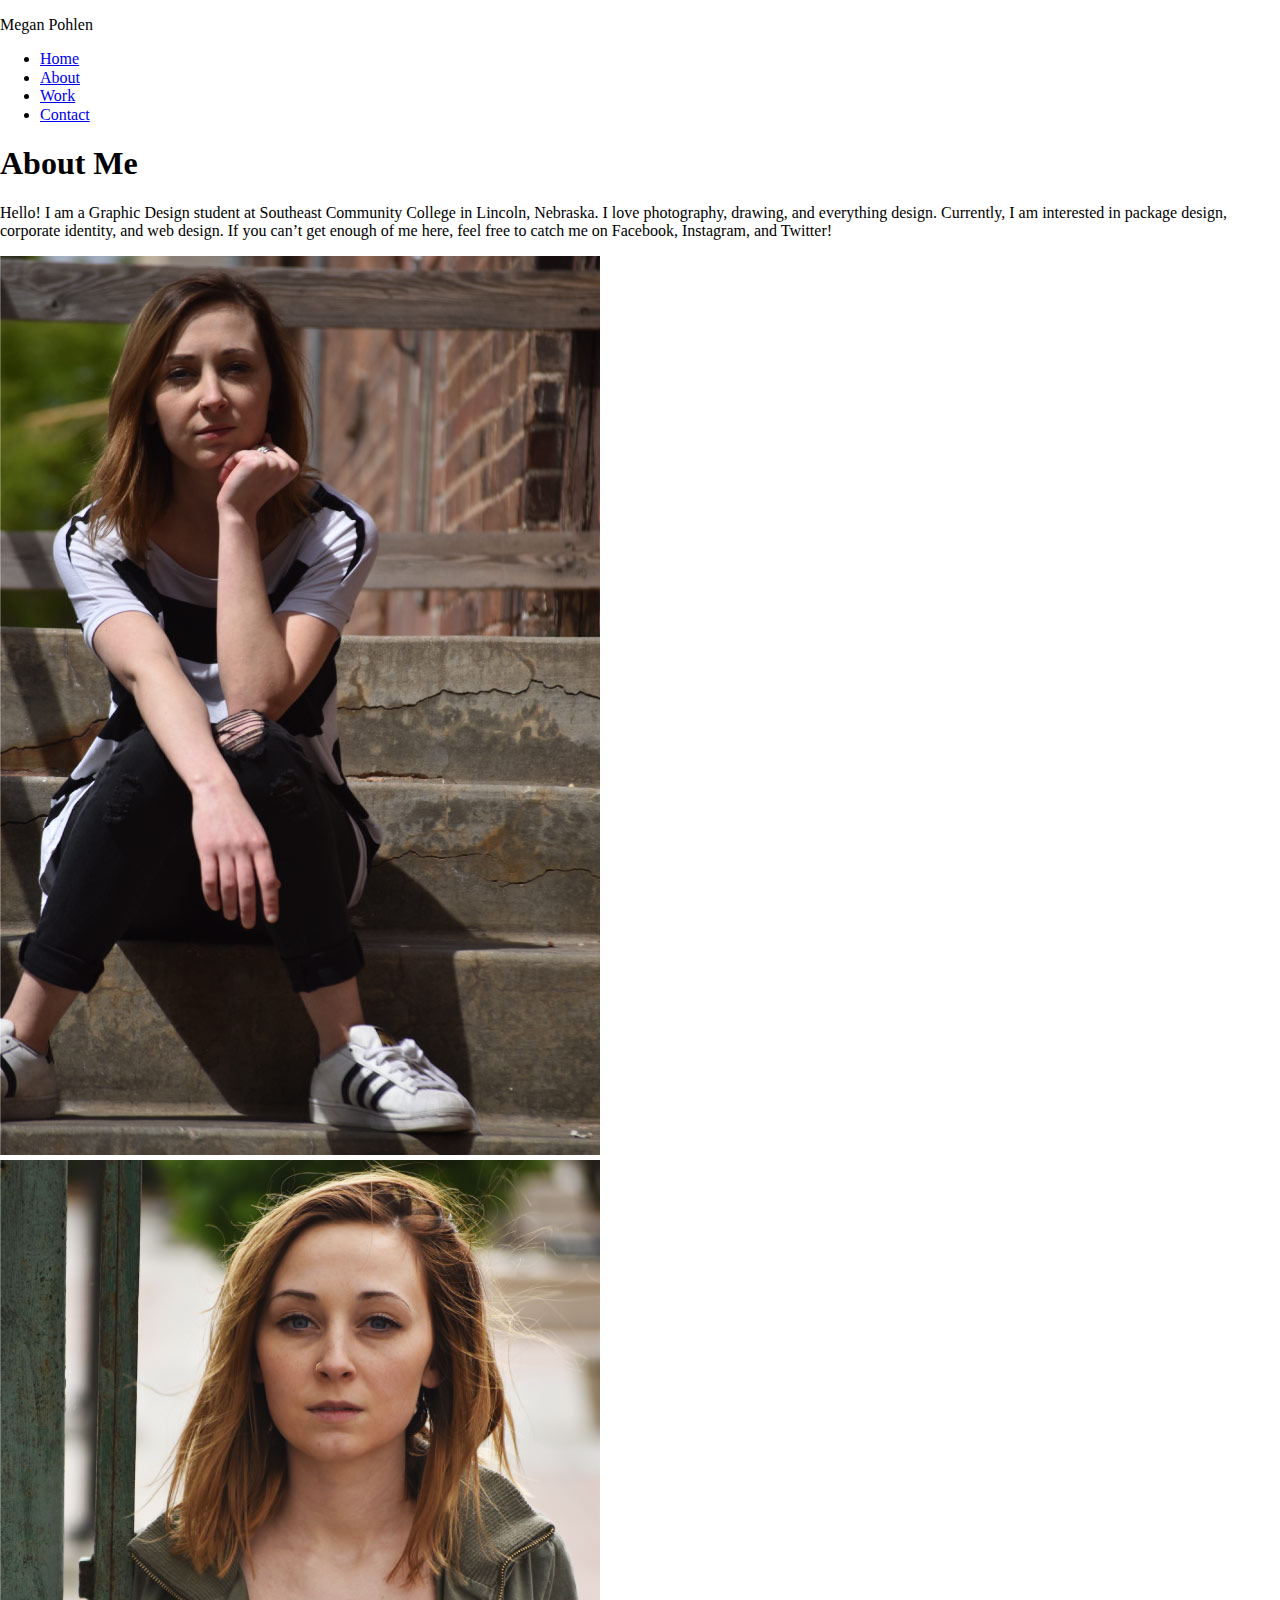
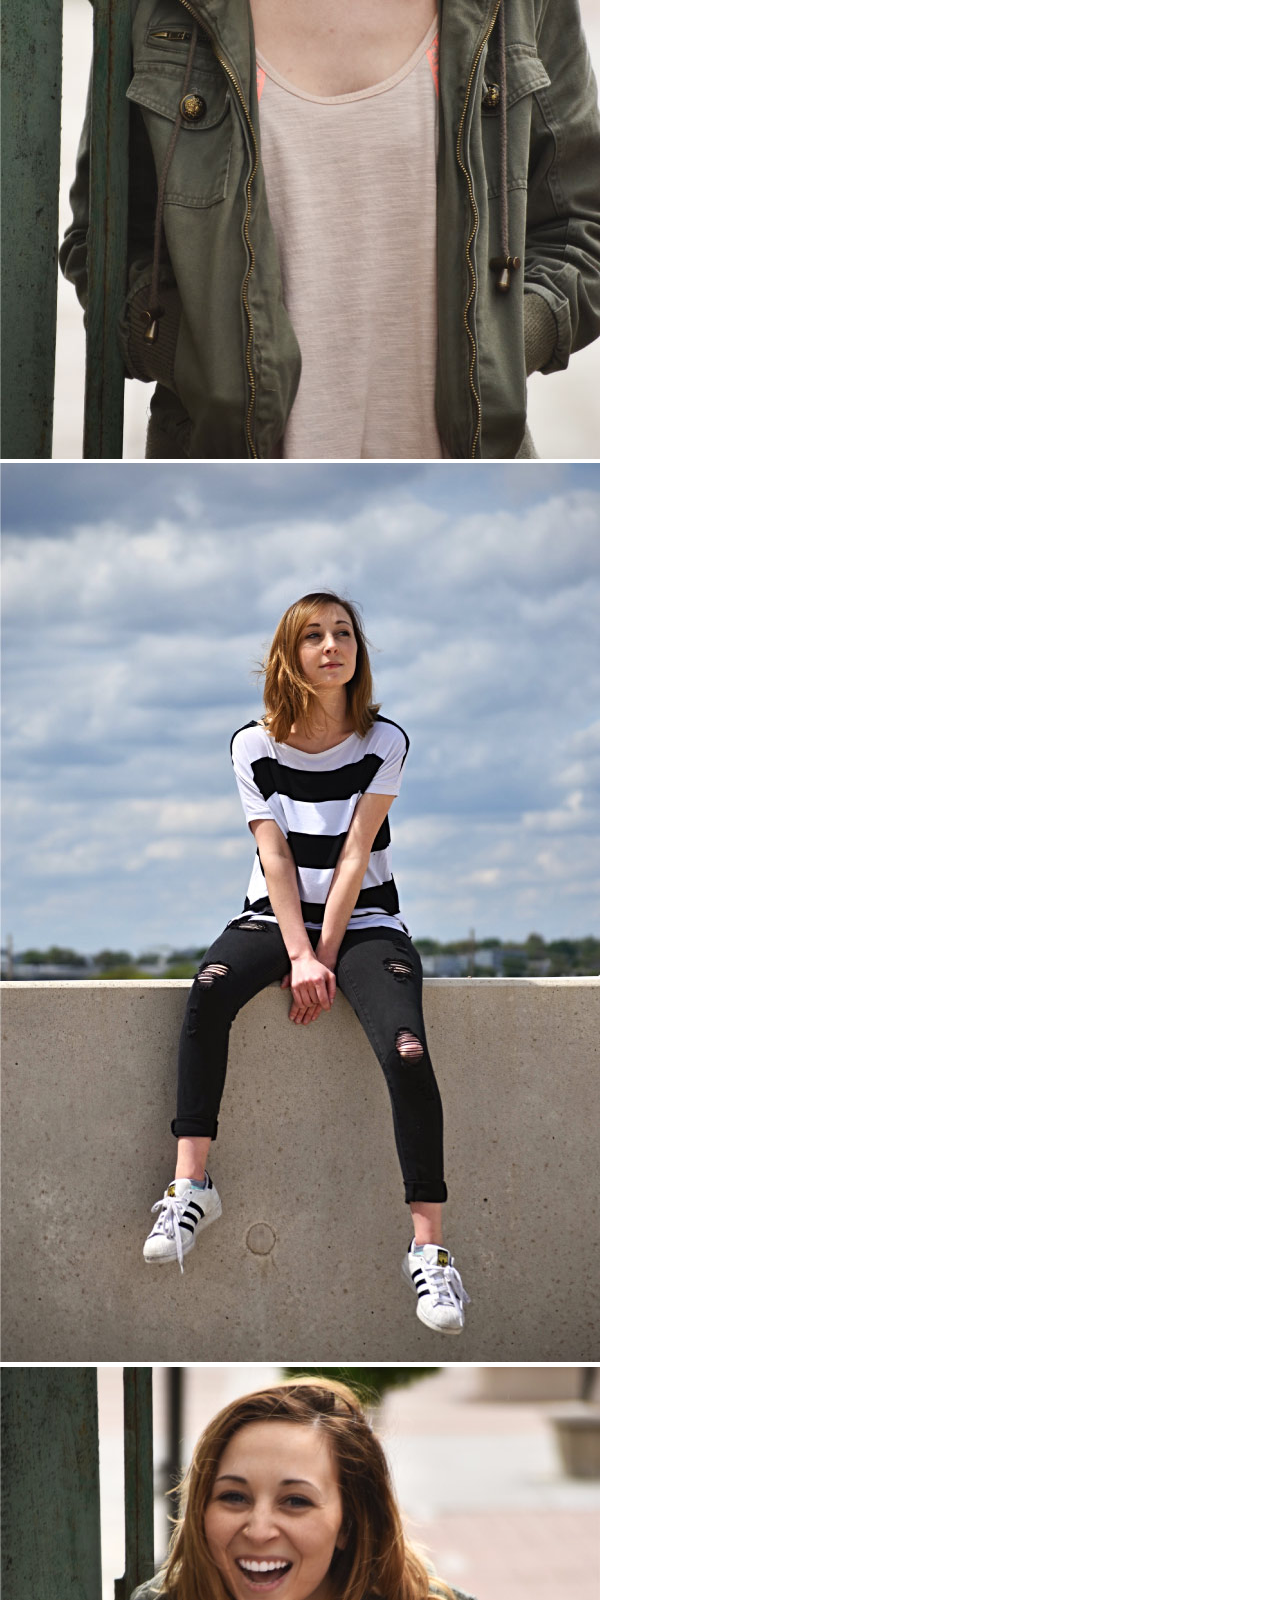
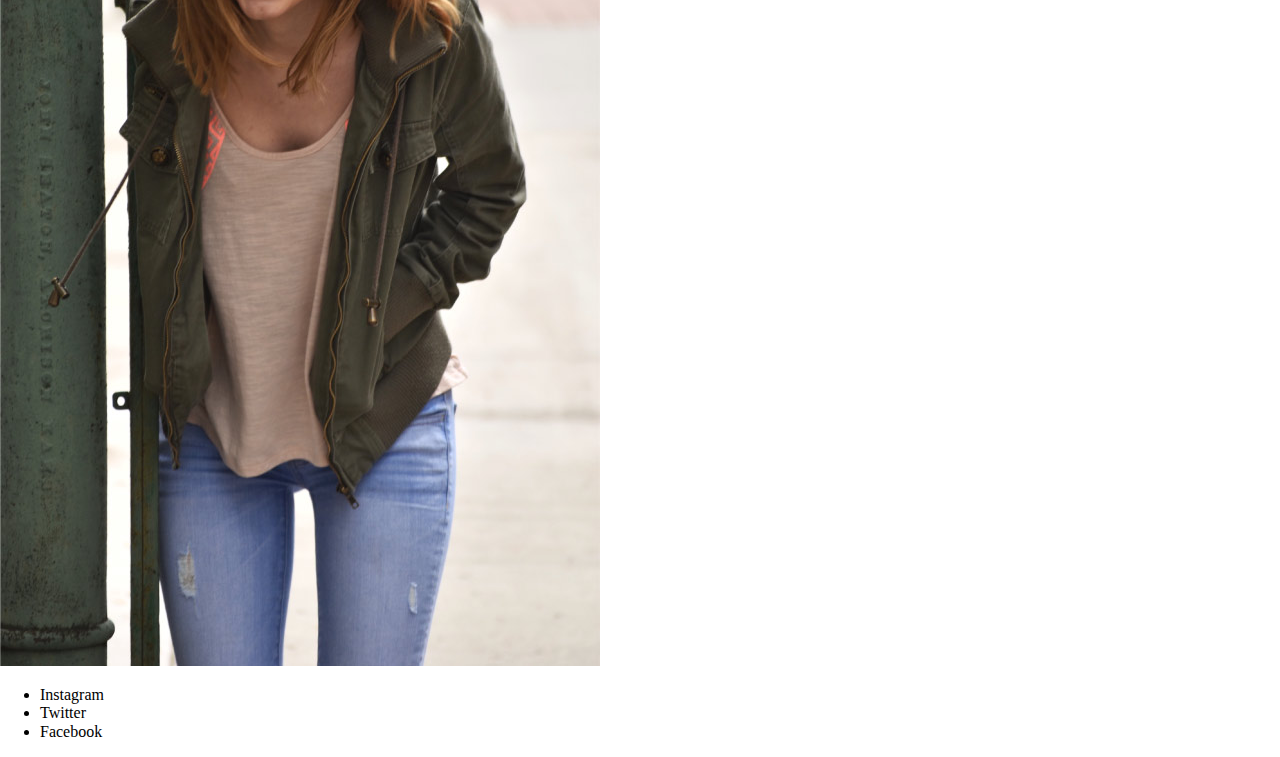
==== about.html @ 6000132f "9/11" ====
<!doctype html>
<html>
<head>
<meta charset="UTF-8">
<link rel="stylesheet" type="text/css" href="css/normalize.css">
<link rel="stylesheet" type="text/css" href="css/main.css">
<title>About</title>
</head>

<body>
<header id="home" class="bg-blue">
	<div class="wrapper">
		<p>Megan Pohlen</p>
		<nav>
			<ul>
				<li><a href="index.html">Home</a></li>
				<li><a href="#">About</a></li>
				<li><a href="work.html">Work</a></li>
				<li><a href="contact.html">Contact</a></li>
			</ul>
		</nav>
	</div>
</header>
<section id="about" class="bg-lght-gray">
	<div class="wrapper">
		<header>
			<h1>About Me</h1>
		</header>
		<p>Hello! I am a Graphic Design student at Southeast Community College in Lincoln, Nebraska. I love photography, drawing, and everything design. Currently, I am interested in package design, corporate identity, and web design. If you can’t get enough of me here, feel free to catch me on Facebook, Instagram, and Twitter!</p>
		<div class="row" id="about-me-images">
			<div class="f-l">
				<img src="img/megan-sitting.jpg" alt="Megan posing seriously on stairs in black and white shirt">
			</div>
			<div class="f-l">	
				<img src="img/megan-serious.jpg" alt="Megan standing in green jacket with serious face">
			</div>
			<div class="f-l">
				<img src="img/megan-on-ledge.jpg" alt="Megan sitting on ledge in black and white shirt">
			</div>
			<div class="f-r">
				<img src="img/megan-laughing.jpg" alt="Megan standing in green jacket, laughing">
			</div>
		</div>
	</div>
</section>
<footer class="bg-blue">
	<div class="wrapper">
		<ul>
			<li><a href="https://www.instagram.com/meganpohlen/" target="_blank"></a> <span>Instagram</span> </li>
			<li><a href="https://twitter.com/Megan_Pohlen" target="_blank"></a> <span>Twitter</span> </li>
			<li><a href="https://www.facebook.com/megan.pohlen" target="_blank"></a> <span>Facebook</span> </li>
		</ul>
	</div>
</footer>

</body>
</html>
---- css/main.css ----
@charset "UTF-8";
/* CSS Document */
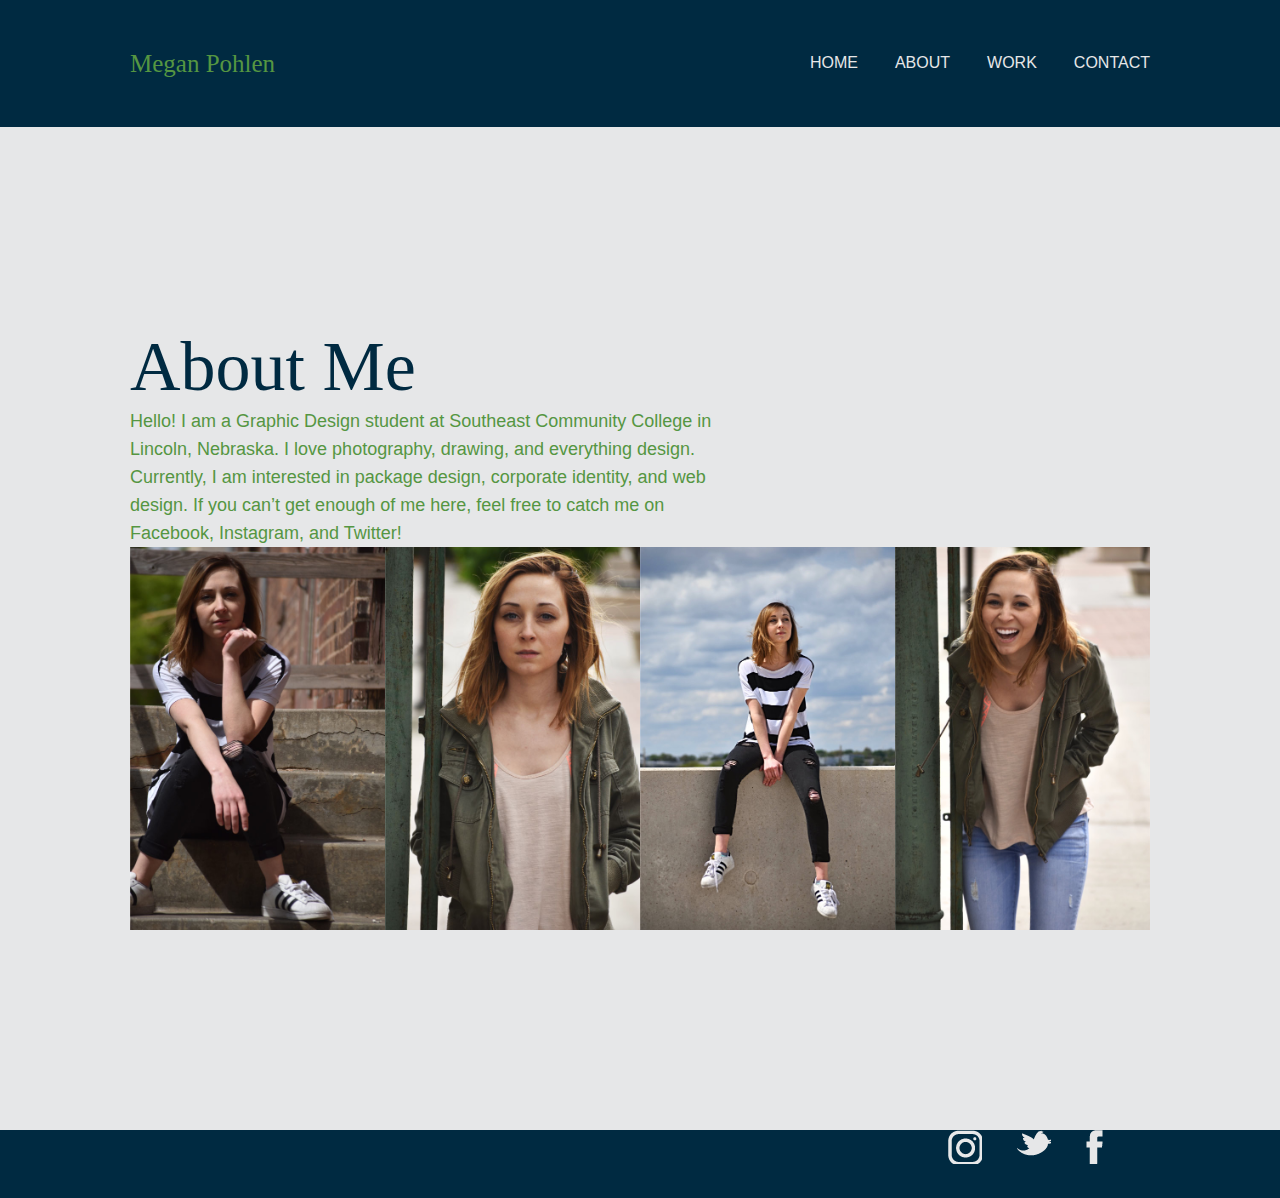
==== commit 39406e2d: "9/12" ====
--- a/about.html
+++ b/about.html
@@ -7,7 +7,7 @@
 <title>About</title>
 </head>
 
-<body>
+<body id="about-page">
 <header id="home" class="bg-blue">
 	<div class="wrapper">
 		<p>Megan Pohlen</p>
@@ -28,18 +28,10 @@
 		</header>
 		<p>Hello! I am a Graphic Design student at Southeast Community College in Lincoln, Nebraska. I love photography, drawing, and everything design. Currently, I am interested in package design, corporate identity, and web design. If you can’t get enough of me here, feel free to catch me on Facebook, Instagram, and Twitter!</p>
 		<div class="row" id="about-me-images">
-			<div class="f-l">
-				<img src="img/megan-sitting.jpg" alt="Megan posing seriously on stairs in black and white shirt">
-			</div>
-			<div class="f-l">	
-				<img src="img/megan-serious.jpg" alt="Megan standing in green jacket with serious face">
-			</div>
-			<div class="f-l">
-				<img src="img/megan-on-ledge.jpg" alt="Megan sitting on ledge in black and white shirt">
-			</div>
-			<div class="f-r">
-				<img src="img/megan-laughing.jpg" alt="Megan standing in green jacket, laughing">
-			</div>
+			<img src="img/megan-sitting.jpg" alt="" width="255" height="383" class="float">
+			<img src="img/megan-serious.jpg" alt="" width="255" height="383" class="float">
+			<img src="img/megan-on-ledge.jpg" alt="" width="255" height="383" class="float">
+			<img src="img/megan-laughing.jpg" alt="" width="255" height="383" class="float">
 		</div>
 	</div>
 </section>
--- a/css/main.css
+++ b/css/main.css
@@ -1,3 +1,228 @@
 @charset "UTF-8";
 /* CSS Document */
 
+/*--------------------------------------------------------------
+
+>>> TABLE OF CONTENTS:
+
+----------------------------------------------------------------
+
+1.0 - Typography
+	1.1 - Headings
+	1.2 - Body Copy
+	1.3 - Buttons
+	1.4 - Forms
+	1.5 - Lists
+	1.6 - Tables
+2.0 - Navigation Menus
+	2.1 - Main
+	2.2 - Sub
+	2.3 - Footer
+3.0 - Content
+	3.1 - Site Structure
+	3.2	- Site Header
+	3.3	- Site Footer
+4.0 - Media
+5.0 - Floats
+	5.1 - Float Left
+	5.2 - Float Right
+6.0 - Utility
+	6.1 - Colors
+
+--------------------------------------------------------------*/
+* {
+	-webkit-box-sizing: border-box;
+	-moz-box-sizing: border-box;
+	-o-box-sizing: border-box;
+	-ms-box-sizing: border-box;
+	box-sizing: border-box;
+	color: #559642;
+	font: 400 18px/28px 'Montserrat', sans-serif;
+	margin: 0;
+}
+
+
+/*------I forgot that Fox in the snow isn't a google font in making my design, so I replaced it with Sacramento.-----*/
+
+
+/*--------------------------------------------------------------
+
+1.0 - Typography
+
+----------------------------------------------------------------
+/*--------------1.1 - Headings--------------*/
+h1, #home p {
+	margin: 0;
+	font: 25px 'Sacramento';
+}
+
+#index-page h2 {
+	font: 120px 'Sacramento';
+	color: #e6e7e8;
+	padding: 305px 0 52px;
+}
+
+#index-page p {
+	font-size: 24px;
+	margin: -75px 0 0 250px;
+	letter-spacing: 3px;
+	padding-bottom: 110px;
+}
+
+#about-page h1 {
+	font-size: 70px;
+	color: #002a41;
+	
+}
+
+/*--------------1.2 - Body Copy--------------*/
+/*--------------1.3 - Buttons--------------*/
+/*--------------1.4 - Forms--------------*/
+
+
+/*--------------------------------------------------------------
+
+2.0 - Navigation Menus
+
+----------------------------------------------------------------
+/*--------------2.1 - Main--------------*/
+
+nav {
+	text-align: right;
+}
+
+nav li {
+	display: inline-block;
+	padding-right: 32px;
+	text-transform: uppercase;
+}
+
+nav li:last-child {
+	padding-right: 0;
+}
+
+nav li a {
+	text-decoration: none;
+	color: #e6e7e8;
+	font-size: 16px;
+}
+
+nav li a:hover {
+	color: #559642;
+}
+
+nav ul {
+	margin-top: -30px;
+}
+
+/*--------------------------------------------------------------
+
+3.0 - Content
+
+----------------------------------------------------------------
+/*--------------3.1 - Site Structure--------------*/
+
+.wrapper {
+	width: 1020px;
+	margin: 0 auto;
+}
+
+.row {
+	overflow: auto;
+}
+
+#home {
+	padding: 50px 0;
+}
+
+#about {
+	padding: 200px 0; 
+}
+
+#about p {
+	padding-right: 418px;
+}
+
+
+/*--------------3.2 - Site Header--------------*/
+
+/*--------------3.3 - Site Footer--------------*/
+footer ul {
+	text-align: right;
+	padding-bottom: 26px;
+}
+
+
+/*--------------------------------------------------------------
+
+4.0 - Media
+
+---------------------------------------------------------------*/
+
+
+footer ul {
+	list-style: none;
+	padding-left: 0;
+}
+
+footer li {
+	padding-right: 30px;
+}
+
+footer ul span {
+	display: none;
+}
+
+footer ul a, footer ul li {
+	display: inline-block;
+}
+
+footer ul li a {
+	width: 34px;
+	height: 34px;
+}
+
+footer ul li:first-child a {
+	background: url(../img/icon-instagram.png) no-repeat 0 0;
+}
+
+footer ul li:nth-child(2) a {
+	background: url(../img/icon-twitter.png) no-repeat 0 0;
+}
+
+footer ul li:nth-child(3) a {
+	background: url(../img/icon-fb.png) no-repeat 0 0;
+}
+
+footer ul li a:hover {
+	background-position: 0 -34px;
+}
+
+/*--------------------------------------------------------------
+
+5.0 - FLOATS
+
+---------------------------------------------------------------*/
+/*--------------5.1 Float Left--------------*/
+
+.float {
+	float: left;
+}
+/*--------------5.2 Float Right--------------*/
+.float:last-child {
+	float: right;
+}
+
+/*--------------------------------------------------------------
+6.0 - Utility
+-------------------------------------------------------------- */
+
+/* 6.1	- Color */
+.bg-blue {
+	background-color: #002a41;
+}
+
+.bg-lght-gray {
+	background-color: #e6e7e8;
+}
+
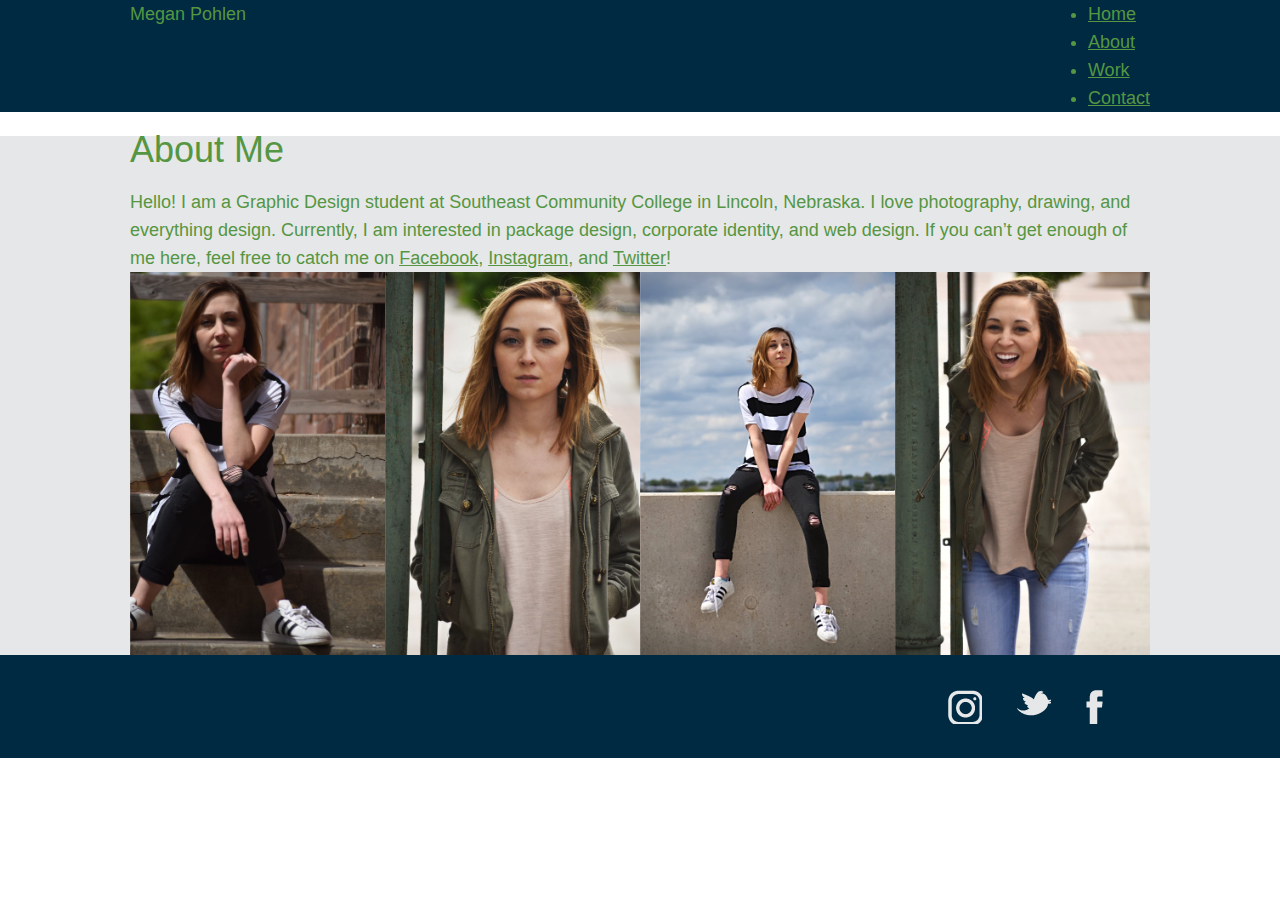
==== commit 9e200b28: "9/13" ====
--- a/about.html
+++ b/about.html
@@ -7,18 +7,22 @@
 <title>About</title>
 </head>
 
-<body id="about-page">
+<body>
 <header id="home" class="bg-blue">
 	<div class="wrapper">
-		<p>Megan Pohlen</p>
-		<nav>
-			<ul>
-				<li><a href="index.html">Home</a></li>
-				<li><a href="#">About</a></li>
-				<li><a href="work.html">Work</a></li>
-				<li><a href="contact.html">Contact</a></li>
-			</ul>
-		</nav>
+		<div class="row">
+			<div class="float">
+				<p>Megan Pohlen</p>
+			</div>
+			<nav class="float">
+				<ul>
+					<li><a href="index.html">Home</a></li>
+					<li><a href="#">About</a></li>
+					<li><a href="work.html">Work</a></li>
+					<li><a href="contact.html">Contact</a></li>
+				</ul>
+			</nav>
+		</div>
 	</div>
 </header>
 <section id="about" class="bg-lght-gray">
@@ -26,7 +30,7 @@
 		<header>
 			<h1>About Me</h1>
 		</header>
-		<p>Hello! I am a Graphic Design student at Southeast Community College in Lincoln, Nebraska. I love photography, drawing, and everything design. Currently, I am interested in package design, corporate identity, and web design. If you can’t get enough of me here, feel free to catch me on Facebook, Instagram, and Twitter!</p>
+		<p>Hello! I am a Graphic Design student at Southeast Community College in Lincoln, Nebraska. I love photography, drawing, and everything design. Currently, I am interested in package design, corporate identity, and web design. If you can’t get enough of me here, feel free to catch me on <a href="https://www.facebook.com/megan.pohlen" target="_blank">Facebook</a>, <a href="https://www.instagram.com/meganpohlen/" target="_blank">Instagram</a>, and <a href="https://twitter.com/Megan_Pohlen" target="_blank">Twitter</a>!</p>
 		<div class="row" id="about-me-images">
 			<img src="img/megan-sitting.jpg" alt="" width="255" height="383" class="float">
 			<img src="img/megan-serious.jpg" alt="" width="255" height="383" class="float">
--- a/css/main.css
+++ b/css/main.css
@@ -51,29 +51,8 @@
 
 ----------------------------------------------------------------
 /*--------------1.1 - Headings--------------*/
-h1, #home p {
-	margin: 0;
-	font: 25px 'Sacramento';
-}
 
-#index-page h2 {
-	font: 120px 'Sacramento';
-	color: #e6e7e8;
-	padding: 305px 0 52px;
-}
 
-#index-page p {
-	font-size: 24px;
-	margin: -75px 0 0 250px;
-	letter-spacing: 3px;
-	padding-bottom: 110px;
-}
-
-#about-page h1 {
-	font-size: 70px;
-	color: #002a41;
-	
-}
 
 /*--------------1.2 - Body Copy--------------*/
 /*--------------1.3 - Buttons--------------*/
@@ -86,34 +65,6 @@
 
 ----------------------------------------------------------------
 /*--------------2.1 - Main--------------*/
-
-nav {
-	text-align: right;
-}
-
-nav li {
-	display: inline-block;
-	padding-right: 32px;
-	text-transform: uppercase;
-}
-
-nav li:last-child {
-	padding-right: 0;
-}
-
-nav li a {
-	text-decoration: none;
-	color: #e6e7e8;
-	font-size: 16px;
-}
-
-nav li a:hover {
-	color: #559642;
-}
-
-nav ul {
-	margin-top: -30px;
-}
 
 /*--------------------------------------------------------------
 
@@ -131,17 +82,6 @@
 	overflow: auto;
 }
 
-#home {
-	padding: 50px 0;
-}
-
-#about {
-	padding: 200px 0; 
-}
-
-#about p {
-	padding-right: 418px;
-}
 
 
 /*--------------3.2 - Site Header--------------*/
@@ -162,7 +102,7 @@
 
 footer ul {
 	list-style: none;
-	padding-left: 0;
+	padding: 35px 0 26px;
 }
 
 footer li {
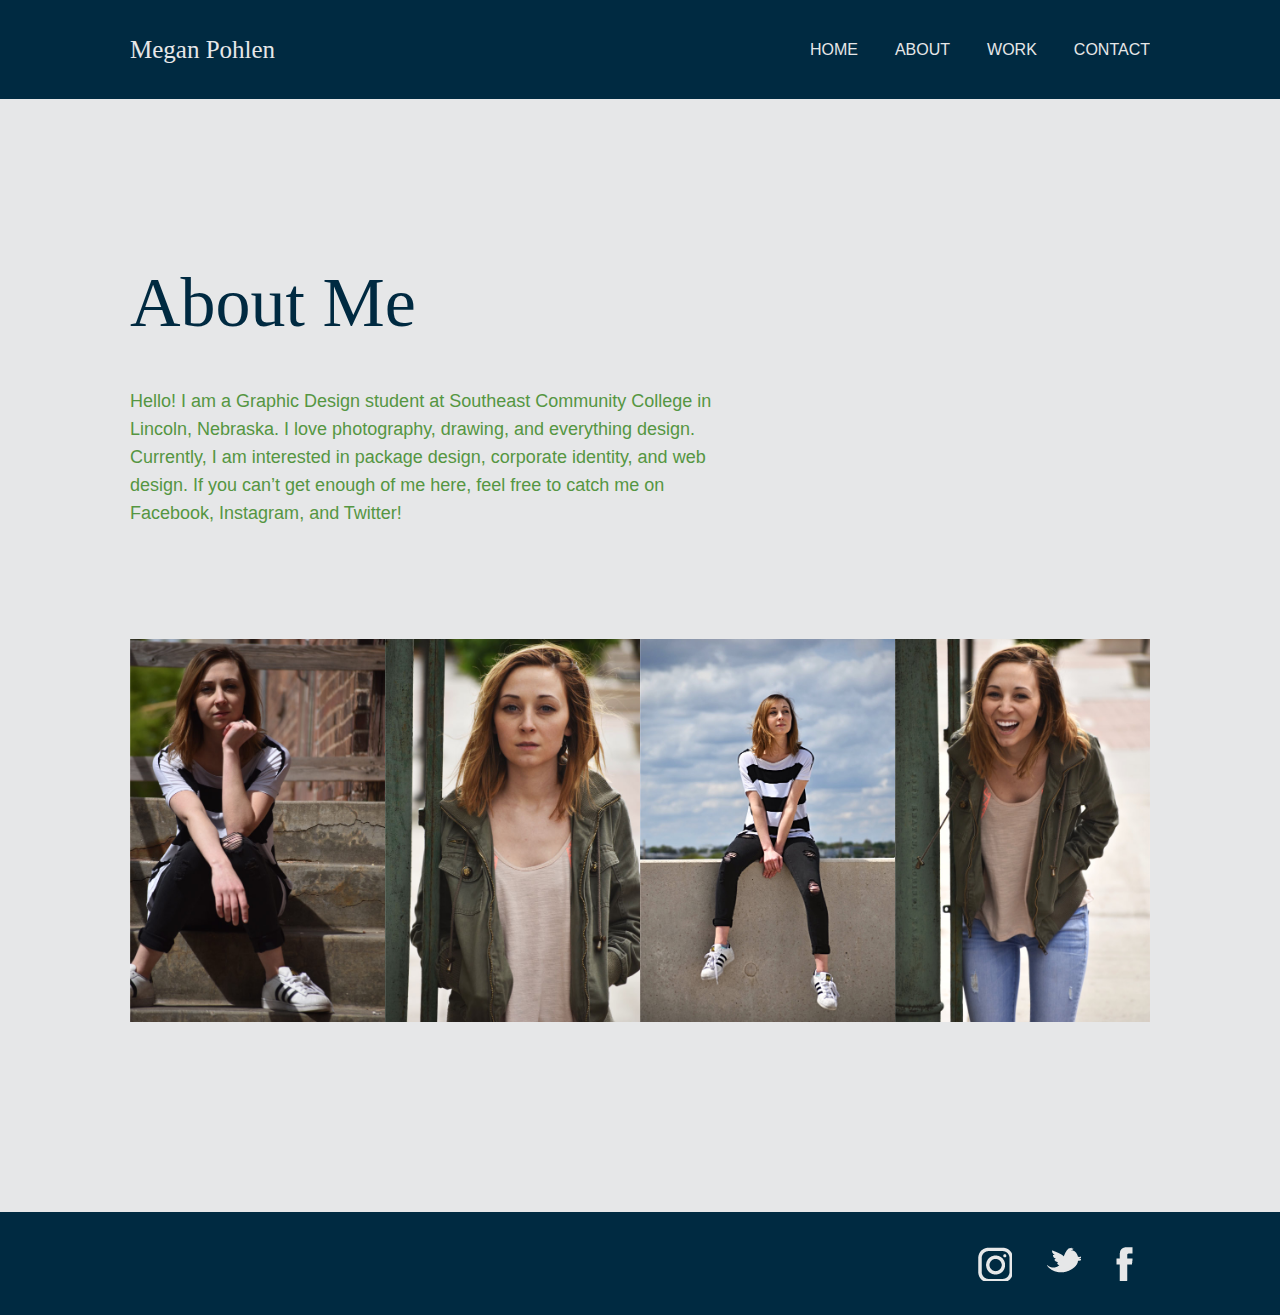
==== commit 89b0e661: "9/14" ====
--- a/about.html
+++ b/about.html
@@ -8,11 +8,11 @@
 </head>
 
 <body>
-<header id="home" class="bg-blue">
+<header class="bg-blue">
 	<div class="wrapper">
 		<div class="row">
 			<div class="float">
-				<p>Megan Pohlen</p>
+				<p id="logo">Megan Pohlen</p>
 			</div>
 			<nav class="float">
 				<ul>
--- a/css/main.css
+++ b/css/main.css
@@ -51,12 +51,98 @@
 
 ----------------------------------------------------------------
 /*--------------1.1 - Headings--------------*/
-
+#site-header h1, #about h1, #work h1, #contact h1, #lincoln-calling h1 {
+	font-family: 'Sacramento';
+	margin: 0;
+}
+
+#site-header h1 {
+	font-size: 120px;
+}
+
+#site-header h1, #logo {
+	color: #e6e7e8;
+}
+
+#about h1, #work h1, #contact h1, #lincoln-calling h1 {
+	font-size: 70px;
+	color: #002a41;
+	padding-bottom: 70px;
+}
 
 
 /*--------------1.2 - Body Copy--------------*/
+#about, #work, #contact, #lincoln-calling {
+	padding: 190px 0;
+}
+
+#site-header + p {
+	font-size: 24px;
+	margin: -15px 0 0 250px;
+	letter-spacing: 3px;
+	padding-bottom: 110px;
+}
+
+#logo {
+	font: 25px 'Sacramento';
+}
+
 /*--------------1.3 - Buttons--------------*/
+#about header + p a {
+	text-decoration: none;	
+}
+
+#about header + p a:hover {
+	color: #002a41;
+}
+
+#contact p {
+	text-transform: uppercase;
+}
+
+#contact p a {
+	text-decoration: none;
+	color: #e6e7e8;
+	background-color: #002a41;
+	padding: 20px 40px;
+}
+
+#contact p a:hover {
+	color: #559642;
+}
+
 /*--------------1.4 - Forms--------------*/
+
+#fieldset-left legend {
+	display: none;
+}
+
+form {
+	margin: 0 auto;
+}
+
+input, textarea {
+	padding: 5px 10px 25px;
+	margin: 10px 230px 45px;
+	width: 563px;
+}
+
+textarea {
+	padding: 5px 10px 150px;
+}
+
+
+label {
+	margin-left: 227px;
+}
+
+label, input {
+	display: block;
+}
+
+
+
+
 
 
 /*--------------------------------------------------------------
@@ -65,6 +151,34 @@
 
 ----------------------------------------------------------------
 /*--------------2.1 - Main--------------*/
+nav {
+	padding: 35px 0;
+}
+
+nav ul {
+	text-align: right;
+}
+
+nav li {
+	display: inline-block;
+	padding-right: 32px;
+	text-transform: uppercase;
+}
+
+nav li:last-child {
+	padding-right: 0;
+}
+
+nav li a {
+	text-decoration: none;
+	color: #e6e7e8;
+	font-size: 16px;
+}
+
+nav li a:hover {
+	color: #559642;
+}
+
 
 /*--------------------------------------------------------------
 
@@ -82,9 +196,76 @@
 	overflow: auto;
 }
 
+#about header + p, #lincoln-calling p {
+	margin-bottom: 112px;
+	padding-right: 420px;
+} 
+
+#work section:nth-of-type(2), #work section:nth-last-of-type(5), #contact p, input, textarea, .hoverParent:hover .hoverContent, #contact h1  {
+	text-align: center;
+}
+
+#work section:first-of-type #work section:nth-of-type(2), #work section:nth-of-type(3) {
+	margin-bottom: 100px;
+}
+
+.hoverParent {
+	position: relative;
+	top: 0; 
+	left: 0;
+	width: 295px;
+	height: 295px;
+	float: left;
+	margin-right: 67px;
+}
+
+.hoverParent:last-child {
+	margin-right: 0;
+	float: right;
+}
+
+.hoverContent {
+	display: none;
+}
+
+.hoverParent:hover .hoverContent {
+	background-color: rgba(6, 6, 51, 0.5);
+	color: #fff;
+	padding-top: 130px;
+	width: 100%;
+	height: 100%;
+	display: block;
+	position: absolute;
+	top: 0;
+	left: 0;
+}
+
+#work section h2, #work section p {
+	color: #fff;
+}
+
+#work section h2 {
+	text-transform: uppercase;
+}
+
+#lincoln-calling img:first-child {
+	margin-left: 70px;
+}
+
+#lincoln-calling img:last-child {
+	margin-right: 70px;
+}
 
 
 /*--------------3.2 - Site Header--------------*/
+
+#site-header {
+	padding: 305px 0 52px;
+} 
+
+#logo {
+	margin-top: 36px;
+}
 
 /*--------------3.3 - Site Footer--------------*/
 footer ul {
@@ -92,6 +273,10 @@
 	padding-bottom: 26px;
 }
 
+footer li:last-child {
+	padding-right: 0;
+}
+
 
 /*--------------------------------------------------------------
 
@@ -130,7 +315,7 @@
 	background: url(../img/icon-twitter.png) no-repeat 0 0;
 }
 
-footer ul li:nth-child(3) a {
+footer ul li:last-child a {
 	background: url(../img/icon-fb.png) no-repeat 0 0;
 }
 
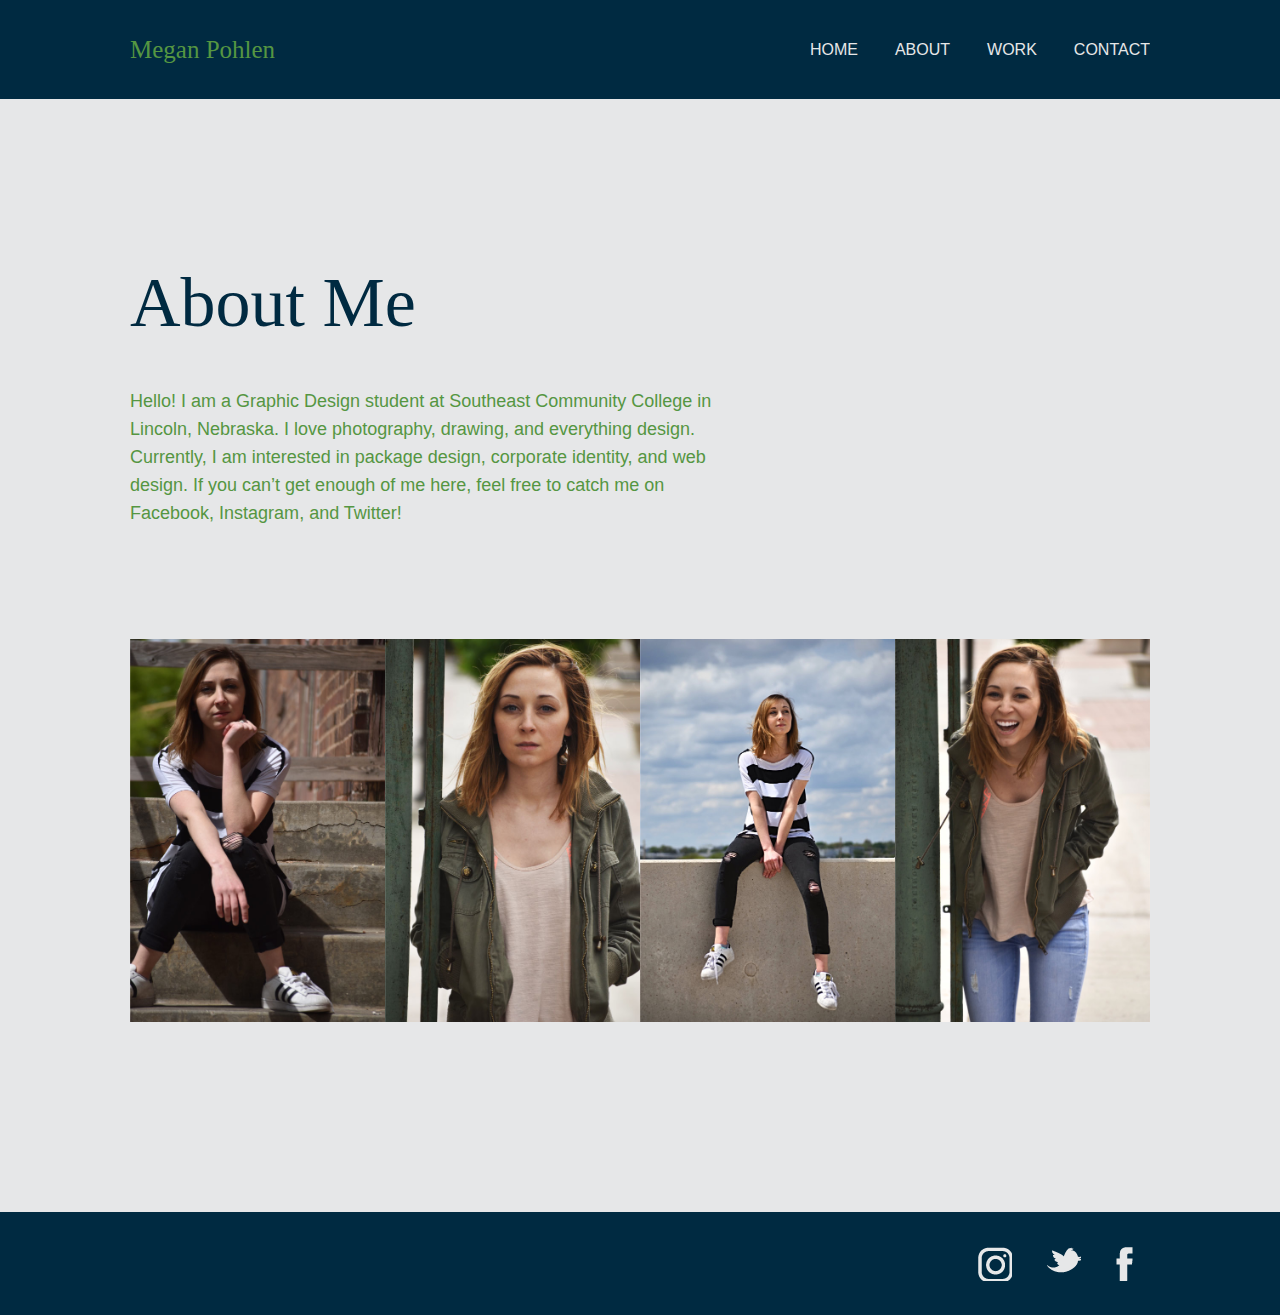
==== commit efe58e9f: "9/18" ====
--- a/about.html
+++ b/about.html
@@ -12,7 +12,7 @@
 	<div class="wrapper">
 		<div class="row">
 			<div class="float">
-				<p id="logo">Megan Pohlen</p>
+				<p><a href="index.html">Megan Pohlen</a></p>
 			</div>
 			<nav class="float">
 				<ul>
@@ -25,13 +25,13 @@
 		</div>
 	</div>
 </header>
-<section id="about" class="bg-lght-gray">
+<section id="about">
 	<div class="wrapper">
 		<header>
 			<h1>About Me</h1>
 		</header>
 		<p>Hello! I am a Graphic Design student at Southeast Community College in Lincoln, Nebraska. I love photography, drawing, and everything design. Currently, I am interested in package design, corporate identity, and web design. If you can’t get enough of me here, feel free to catch me on <a href="https://www.facebook.com/megan.pohlen" target="_blank">Facebook</a>, <a href="https://www.instagram.com/meganpohlen/" target="_blank">Instagram</a>, and <a href="https://twitter.com/Megan_Pohlen" target="_blank">Twitter</a>!</p>
-		<div class="row" id="about-me-images">
+		<div class="row">
 			<img src="img/megan-sitting.jpg" alt="" width="255" height="383" class="float">
 			<img src="img/megan-serious.jpg" alt="" width="255" height="383" class="float">
 			<img src="img/megan-on-ledge.jpg" alt="" width="255" height="383" class="float">
--- a/css/main.css
+++ b/css/main.css
@@ -42,14 +42,23 @@
 }
 
 
-/*------I forgot that Fox in the snow isn't a google font in making my design, so I replaced it with Sacramento.-----*/
-
-
 /*--------------------------------------------------------------
 
 1.0 - Typography
 
-----------------------------------------------------------------
+----------------------------------------------------------------*/
+nav ul, footer ul {
+	text-align: right;
+}
+
+#about header + p a, #contact p a, header p a, nav li a {
+	text-decoration: none;	
+}
+
+#contact p, nav li, #work section h2 {
+	text-transform: uppercase
+}
+
 /*--------------1.1 - Headings--------------*/
 #site-header h1, #about h1, #work h1, #contact h1, #lincoln-calling h1 {
 	font-family: 'Sacramento';
@@ -60,13 +69,8 @@
 	font-size: 120px;
 }
 
-#site-header h1, #logo {
-	color: #e6e7e8;
-}
-
 #about h1, #work h1, #contact h1, #lincoln-calling h1 {
 	font-size: 70px;
-	color: #002a41;
 	padding-bottom: 70px;
 }
 
@@ -78,44 +82,24 @@
 
 #site-header + p {
 	font-size: 24px;
-	margin: -15px 0 0 250px;
+	margin-left: 250px;
 	letter-spacing: 3px;
 	padding-bottom: 110px;
 }
 
-#logo {
+/*--------------1.3 - Buttons--------------*/
+
+#contact p a {
+	padding: 20px 40px;
+}
+
+
+header p a {
 	font: 25px 'Sacramento';
 }
 
-/*--------------1.3 - Buttons--------------*/
-#about header + p a {
-	text-decoration: none;	
-}
-
-#about header + p a:hover {
-	color: #002a41;
-}
-
-#contact p {
-	text-transform: uppercase;
-}
-
-#contact p a {
-	text-decoration: none;
-	color: #e6e7e8;
-	background-color: #002a41;
-	padding: 20px 40px;
-}
-
-#contact p a:hover {
-	color: #559642;
-}
-
 /*--------------1.4 - Forms--------------*/
 
-#fieldset-left legend {
-	display: none;
-}
 
 form {
 	margin: 0 auto;
@@ -142,9 +126,6 @@
 
 
 
-
-
-
 /*--------------------------------------------------------------
 
 2.0 - Navigation Menus
@@ -155,14 +136,8 @@
 	padding: 35px 0;
 }
 
-nav ul {
-	text-align: right;
-}
-
 nav li {
-	display: inline-block;
 	padding-right: 32px;
-	text-transform: uppercase;
 }
 
 nav li:last-child {
@@ -170,13 +145,7 @@
 }
 
 nav li a {
-	text-decoration: none;
-	color: #e6e7e8;
 	font-size: 16px;
-}
-
-nav li a:hover {
-	color: #559642;
 }
 
 
@@ -194,6 +163,14 @@
 
 .row {
 	overflow: auto;
+}
+
+#fieldset-left legend, .hoverContent, footer ul span {
+	display: none;
+}
+
+footer ul a, footer ul li, nav li {
+	display: inline-block;
 }
 
 #about header + p, #lincoln-calling p {
@@ -201,11 +178,11 @@
 	padding-right: 420px;
 } 
 
-#work section:nth-of-type(2), #work section:nth-last-of-type(5), #contact p, input, textarea, .hoverParent:hover .hoverContent, #contact h1  {
+#work section, #contact p, input, textarea, .hoverParent:hover .hoverContent, #contact h1 {
 	text-align: center;
 }
 
-#work section:first-of-type #work section:nth-of-type(2), #work section:nth-of-type(3) {
+#work section {
 	margin-bottom: 100px;
 }
 
@@ -215,22 +192,15 @@
 	left: 0;
 	width: 295px;
 	height: 295px;
-	float: left;
 	margin-right: 67px;
 }
 
 .hoverParent:last-child {
 	margin-right: 0;
-	float: right;
-}
-
-.hoverContent {
-	display: none;
 }
 
 .hoverParent:hover .hoverContent {
 	background-color: rgba(6, 6, 51, 0.5);
-	color: #fff;
 	padding-top: 130px;
 	width: 100%;
 	height: 100%;
@@ -240,14 +210,6 @@
 	left: 0;
 }
 
-#work section h2, #work section p {
-	color: #fff;
-}
-
-#work section h2 {
-	text-transform: uppercase;
-}
-
 #lincoln-calling img:first-child {
 	margin-left: 70px;
 }
@@ -260,16 +222,15 @@
 /*--------------3.2 - Site Header--------------*/
 
 #site-header {
-	padding: 305px 0 52px;
+	padding: 300px 0 50px
 } 
 
-#logo {
+header p {
 	margin-top: 36px;
 }
 
 /*--------------3.3 - Site Footer--------------*/
 footer ul {
-	text-align: right;
 	padding-bottom: 26px;
 }
 
@@ -294,14 +255,6 @@
 	padding-right: 30px;
 }
 
-footer ul span {
-	display: none;
-}
-
-footer ul a, footer ul li {
-	display: inline-block;
-}
-
 footer ul li a {
 	width: 34px;
 	height: 34px;
@@ -330,11 +283,11 @@
 ---------------------------------------------------------------*/
 /*--------------5.1 Float Left--------------*/
 
-.float {
+.float, .hoverParent {
 	float: left;
 }
 /*--------------5.2 Float Right--------------*/
-.float:last-child {
+.float:last-child, .hoverParent:last-child {
 	float: right;
 }
 
@@ -343,11 +296,22 @@
 -------------------------------------------------------------- */
 
 /* 6.1	- Color */
-.bg-blue {
+.bg-blue, #contact p a {
 	background-color: #002a41;
 }
 
-.bg-lght-gray {
+#about, #work, #contact, #lincoln-calling {
 	background-color: #e6e7e8;
 }
 
+#site-header h1, header p, nav li a, #contact p a, #work section h2, #work section p, .hoverParent:hover .hoverContent  {
+	color: #e6e7e8;
+}
+
+#about header + p a:hover, #about h1, #work h1, #contact h1, #lincoln-calling h1 {
+	color: #002a41;
+}
+
+#contact p a:hover {
+	color: #559642;
+}
